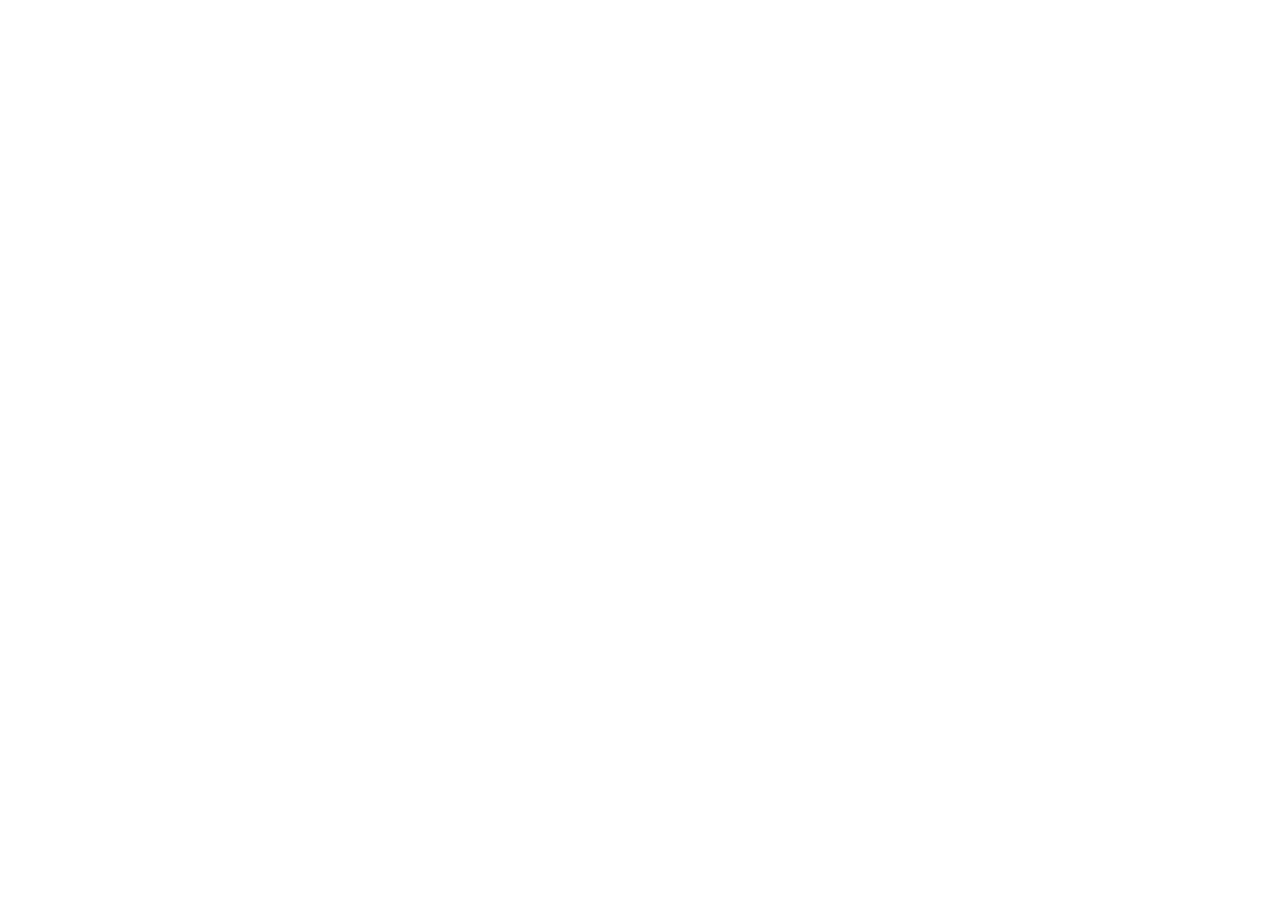
==== index.html @ 74750529 "Create index.html" ====
<!DOCTYPE html>
<html lang="en">
<head>
  <meta charset="UTF-8">
  <title>React Click Button Demo</title>
  <!-- Load React and ReactDOM from CDN -->
  <script crossorigin src="https://unpkg.com/react@18/umd/react.development.js"></script>
  <script crossorigin src="https://unpkg.com/react-dom@18/umd/react-dom.development.js"></script>
  <!-- If you prefer the production bundles, use .production.min.js -->
  <style>
    body { font-family: Arial, sans-serif; text-align: center; margin-top: 2rem; }
    button { padding: 0.5rem 1rem; font-size: 1rem; }
    p { margin-top: 1rem; font-size: 1.2rem; }
  </style>
</head>
<body>
<div id="root"></div>

<script type="text/javascript">
  // Make sure the global React namespace is available
  const { useState } = React;

  // Simple counter component
  function ClickCounter() {
    const [count, setCount] = useState(0);

    const handleClick = () => setCount(prev => prev + 1);

    return (
      <div>
        <button onClick={handleClick}>Click me!</button>
        <p>You clicked {count} {count === 1 ? 'time' : 'times'}</p>
      </div>
    );
  }

  // Render the component into the root element
  ReactDOM.createRoot(document.getElementById('root')).render(<ClickCounter />);
</script>

</body>
</html>
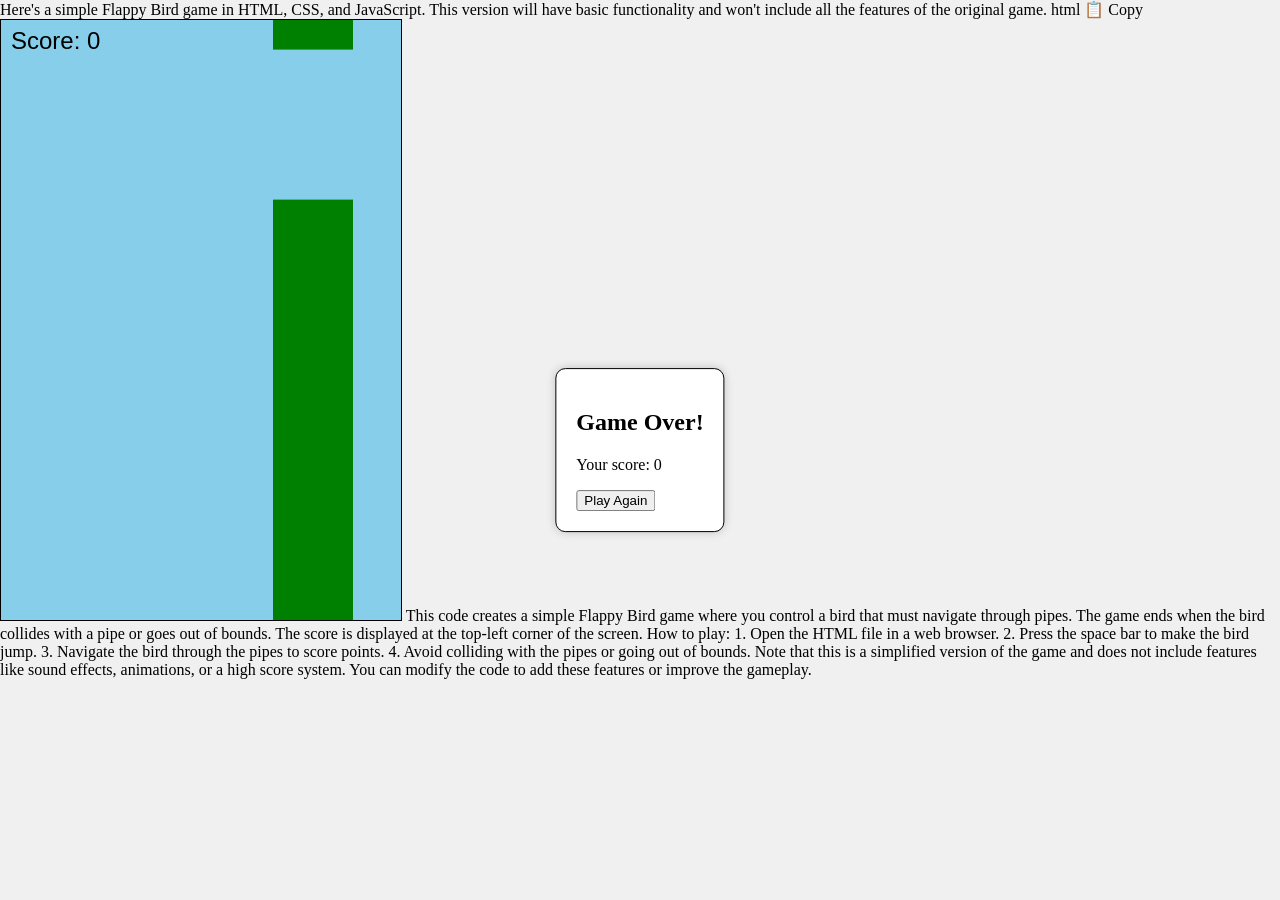
==== commit 795a9852: "Update index.html" ====
--- a/index.html
+++ b/index.html
@@ -1,42 +1,179 @@
+Here's a simple Flappy Bird game in HTML, CSS, and JavaScript. This version will have basic functionality and won't include all the features of the original game.
+
+
+
+
+
+
+html
+📋
+ Copy
 <!DOCTYPE html>
 <html lang="en">
 <head>
-  <meta charset="UTF-8">
-  <title>React Click Button Demo</title>
-  <!-- Load React and ReactDOM from CDN -->
-  <script crossorigin src="https://unpkg.com/react@18/umd/react.development.js"></script>
-  <script crossorigin src="https://unpkg.com/react-dom@18/umd/react-dom.development.js"></script>
-  <!-- If you prefer the production bundles, use .production.min.js -->
-  <style>
-    body { font-family: Arial, sans-serif; text-align: center; margin-top: 2rem; }
-    button { padding: 0.5rem 1rem; font-size: 1rem; }
-    p { margin-top: 1rem; font-size: 1.2rem; }
-  </style>
+    <meta charset="UTF-8">
+    <meta name="viewport" content="width=device-width, initial-scale=1.0">
+    <title>Flappy Bird</title>
+    <style>
+        body {
+            margin: 0;
+            background-color: #f0f0f0;
+        }
+        
+        canvas {
+            border: 1px solid #000;
+        }
+        
+        .game-over {
+            position: absolute;
+            top: 50%;
+            left: 50%;
+            transform: translate(-50%, -50%);
+            background-color: #fff;
+            padding: 20px;
+            border: 1px solid #000;
+            border-radius: 10px;
+            box-shadow: 0 0 10px rgba(0, 0, 0, 0.2);
+            display: none;
+        }
+    </style>
 </head>
 <body>
-<div id="root"></div>
-
-<script type="text/javascript">
-  // Make sure the global React namespace is available
-  const { useState } = React;
-
-  // Simple counter component
-  function ClickCounter() {
-    const [count, setCount] = useState(0);
-
-    const handleClick = () => setCount(prev => prev + 1);
-
-    return (
-      <div>
-        <button onClick={handleClick}>Click me!</button>
-        <p>You clicked {count} {count === 1 ? 'time' : 'times'}</p>
-      </div>
-    );
-  }
-
-  // Render the component into the root element
-  ReactDOM.createRoot(document.getElementById('root')).render(<ClickCounter />);
-</script>
-
+    <canvas id="game-canvas" width="400" height="600"></canvas>
+    <div class="game-over" id="game-over">
+        <h2>Game Over!</h2>
+        <p>Your score: <span id="final-score">0</span></p>
+        <button id="restart-btn">Play Again</button>
+    </div>
+    
+    <script>
+        // Get the canvas element
+        const canvas = document.getElementById('game-canvas');
+        const ctx = canvas.getContext('2d');
+        
+        // Set the canvas dimensions
+        canvas.width = 400;
+        canvas.height = 600;
+        
+        // Define the bird object
+        const bird = {
+            x: 50,
+            y: canvas.height / 2,
+            width: 30,
+            height: 30,
+            velocity: 0,
+            gravity: 0.2,
+            lift: -6,
+            rotation: 0
+        };
+        
+        // Define the pipe object
+        const pipe = {
+            x: canvas.width,
+            y: Math.random() * (canvas.height - 200),
+            width: 80,
+            height: 200,
+            gap: 150
+        };
+        
+        // Define the score
+        let score = 0;
+        
+        // Main game loop
+        function draw() {
+            // Clear the canvas
+            ctx.clearRect(0, 0, canvas.width, canvas.height);
+            
+            // Draw the background
+            ctx.fillStyle = '#87CEEB';
+            ctx.fillRect(0, 0, canvas.width, canvas.height);
+            
+            // Draw the bird
+            ctx.fillStyle = '#FFD700';
+            ctx.fillRect(bird.x, bird.y, bird.width, bird.height);
+            
+            // Draw the pipe
+            ctx.fillStyle = '#008000';
+            ctx.fillRect(pipe.x, 0, pipe.width, pipe.y);
+            ctx.fillRect(pipe.x, pipe.y + pipe.gap, pipe.width, canvas.height - (pipe.y + pipe.gap));
+            
+            // Update the bird position
+            bird.velocity += bird.gravity;
+            bird.y += bird.velocity;
+            
+            // Update the pipe position
+            pipe.x -= 2;
+            
+            // Check for collision with the pipe
+            if (checkCollision()) {
+                gameOver();
+            }
+            
+            // Check if the bird is out of bounds
+            if (bird.y + bird.height > canvas.height || bird.y < 0) {
+                gameOver();
+            }
+            
+            // Update the score
+            if (pipe.x + pipe.width / 2 < bird.x + bird.width / 2 && pipe.x + pipe.width / 2 > bird.x - 2) {
+                score++;
+            }
+            
+            // Draw the score
+            ctx.font = '24px Arial';
+            ctx.fillStyle = '#000';
+            ctx.textAlign = 'left';
+            ctx.textBaseline = 'top';
+            ctx.fillText('Score: ' + score, 10, 10);
+            
+            // Request the next frame
+            requestAnimationFrame(draw);
+        }
+        
+        // Check for collision with the pipe
+        function checkCollision() {
+            if (pipe.x < bird.x + bird.width &&
+                pipe.x + pipe.width > bird.x &&
+                (bird.y < pipe.y || bird.y + bird.height > pipe.y + pipe.gap)) {
+                return true;
+            }
+            return false;
+        }
+        
+        // Game over
+        function gameOver() {
+            // Stop the game loop
+            cancelAnimationFrame(draw);
+            
+            // Show the game over screen
+            document.getElementById('game-over').style.display = 'block';
+            document.getElementById('final-score').textContent = score;
+        }
+        
+        // Handle user input
+        document.addEventListener('keydown', (e) => {
+            if (e.key === ' ') {
+                bird.velocity = bird.lift;
+            }
+        });
+        
+        // Start the game
+        draw();
+    </script>
 </body>
 </html>
+
+
+
+
+
+This code creates a simple Flappy Bird game where you control a bird that must navigate through pipes. The game ends when the bird collides with a pipe or goes out of bounds. The score is displayed at the top-left corner of the screen.
+
+How to play:
+
+1. Open the HTML file in a web browser.
+2. Press the space bar to make the bird jump.
+3. Navigate the bird through the pipes to score points.
+4. Avoid colliding with the pipes or going out of bounds.
+
+Note that this is a simplified version of the game and does not include features like sound effects, animations, or a high score system. You can modify the code to add these features or improve the gameplay.
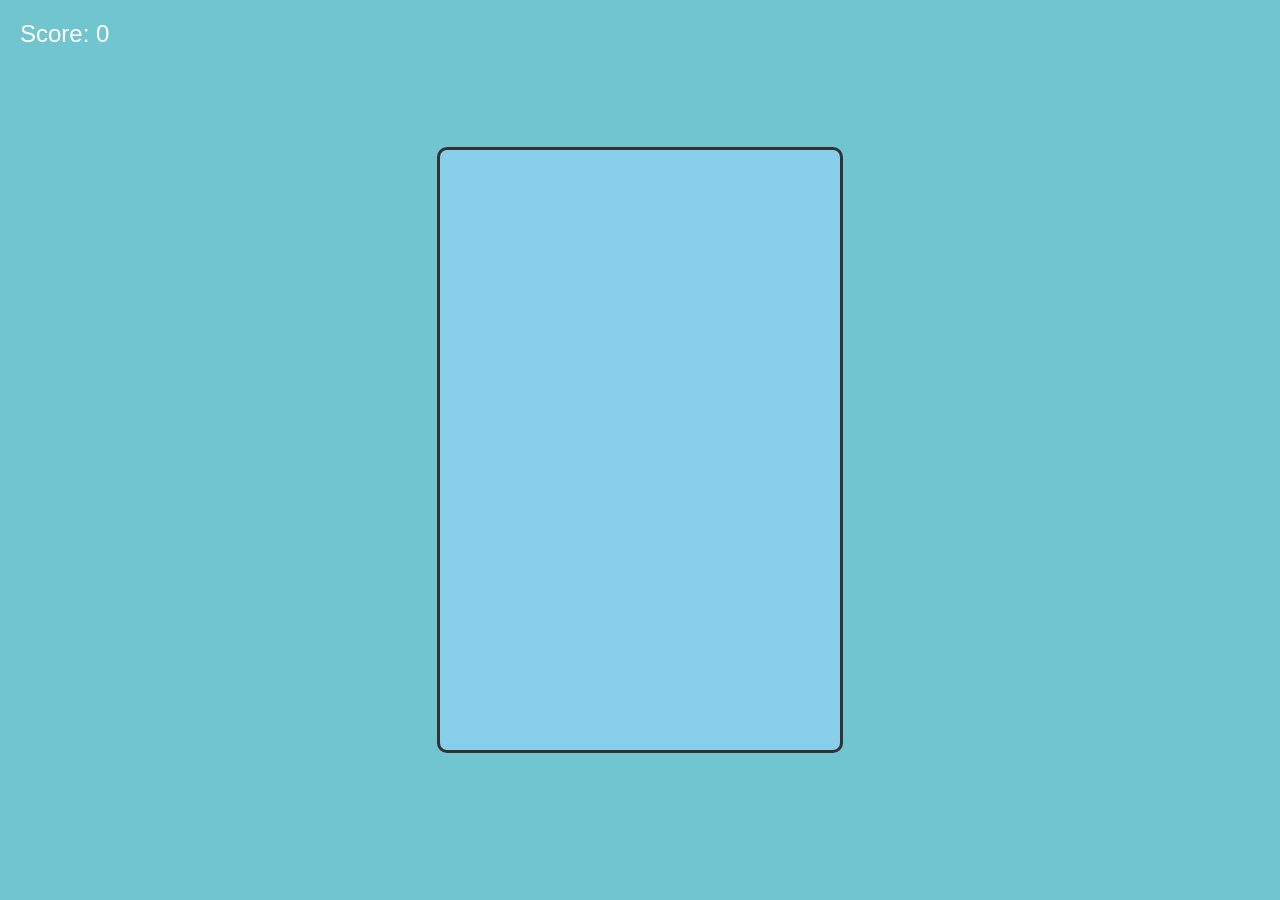
==== commit 948fb613: "Update index.html" ====
--- a/index.html
+++ b/index.html
@@ -1,179 +1,165 @@
-Here's a simple Flappy Bird game in HTML, CSS, and JavaScript. This version will have basic functionality and won't include all the features of the original game.
-
-
-
-
-
-
-html
-📋
- Copy
 <!DOCTYPE html>
 <html lang="en">
 <head>
     <meta charset="UTF-8">
     <meta name="viewport" content="width=device-width, initial-scale=1.0">
-    <title>Flappy Bird</title>
+    <title>Flappy Bird Game</title>
     <style>
         body {
             margin: 0;
-            background-color: #f0f0f0;
+            padding: 0;
+            display: flex;
+            justify-content: center;
+            align-items: center;
+            height: 100vh;
+            background: #70c5ce;
         }
-        
         canvas {
-            border: 1px solid #000;
+            border: 3px solid #333;
+            border-radius: 10px;
+            background-color: #87CEEB;
         }
-        
-        .game-over {
+        .score {
+            position: absolute;
+            top: 20px;
+            left: 20px;
+            font-size: 24px;
+            color: white;
+            font-family: Arial, sans-serif;
+        }
+        .gameover {
             position: absolute;
             top: 50%;
             left: 50%;
             transform: translate(-50%, -50%);
-            background-color: #fff;
+            background: rgba(0, 0, 0, 0.7);
+            color: white;
             padding: 20px;
-            border: 1px solid #000;
             border-radius: 10px;
-            box-shadow: 0 0 10px rgba(0, 0, 0, 0.2);
+            text-align: center;
             display: none;
         }
     </style>
 </head>
 <body>
-    <canvas id="game-canvas" width="400" height="600"></canvas>
-    <div class="game-over" id="game-over">
+    <canvas id="gameCanvas" width="400" height="600"></canvas>
+    <div class="score">Score: <span id="score">0</span></div>
+    <div class="gameover" id="gameover">
         <h2>Game Over!</h2>
-        <p>Your score: <span id="final-score">0</span></p>
-        <button id="restart-btn">Play Again</button>
+        <p>Your score: <span id="finalScore">0</span></p>
+        <button onclick="restartGame()">Restart</button>
     </div>
-    
+
     <script>
-        // Get the canvas element
-        const canvas = document.getElementById('game-canvas');
+        const canvas = document.getElementById('gameCanvas');
         const ctx = canvas.getContext('2d');
-        
-        // Set the canvas dimensions
-        canvas.width = 400;
-        canvas.height = 600;
-        
-        // Define the bird object
-        const bird = {
+
+        let bird = {
             x: 50,
-            y: canvas.height / 2,
+            y: 150,
             width: 30,
             height: 30,
-            velocity: 0,
-            gravity: 0.2,
-            lift: -6,
-            rotation: 0
+            gravity: 0.6,
+            lift: -12,
+            velocity: 0
         };
-        
-        // Define the pipe object
-        const pipe = {
-            x: canvas.width,
-            y: Math.random() * (canvas.height - 200),
-            width: 80,
-            height: 200,
-            gap: 150
-        };
-        
-        // Define the score
+
+        let pipes = [];
         let score = 0;
-        
-        // Main game loop
-        function draw() {
-            // Clear the canvas
-            ctx.clearRect(0, 0, canvas.width, canvas.height);
-            
-            // Draw the background
-            ctx.fillStyle = '#87CEEB';
-            ctx.fillRect(0, 0, canvas.width, canvas.height);
-            
-            // Draw the bird
-            ctx.fillStyle = '#FFD700';
-            ctx.fillRect(bird.x, bird.y, bird.width, bird.height);
-            
-            // Draw the pipe
-            ctx.fillStyle = '#008000';
-            ctx.fillRect(pipe.x, 0, pipe.width, pipe.y);
-            ctx.fillRect(pipe.x, pipe.y + pipe.gap, pipe.width, canvas.height - (pipe.y + pipe.gap));
-            
-            // Update the bird position
+        let gameOver = false;
+        let frameCount = 0;
+
+        function setup() {
+            pipes = [];
+            bird.y = 150;
+            bird.velocity = 0;
+            score = 0;
+            gameOver = false;
+            document.getElementById('score').textContent = score;
+            document.getElementById('finalScore').textContent = score;
+            document.getElementById('gameover').style.display = 'none';
+            frameCount = 0;
+            requestAnimationFrame(loop);
+        }
+
+        function loop() {
+            if (!gameOver) {
+                update();
+                draw();
+                requestAnimationFrame(loop);
+            }
+        }
+
+        function update() {
             bird.velocity += bird.gravity;
             bird.y += bird.velocity;
-            
-            // Update the pipe position
-            pipe.x -= 2;
-            
-            // Check for collision with the pipe
-            if (checkCollision()) {
-                gameOver();
+
+            if (bird.y + bird.height >= canvas.height) {
+                gameOver = true;
             }
-            
-            // Check if the bird is out of bounds
-            if (bird.y + bird.height > canvas.height || bird.y < 0) {
-                gameOver();
+
+            if (bird.y < 0) {
+                bird.y = 0;
+                bird.velocity = 0;
             }
-            
-            // Update the score
-            if (pipe.x + pipe.width / 2 < bird.x + bird.width / 2 && pipe.x + pipe.width / 2 > bird.x - 2) {
-                score++;
+
+            if (frameCount % 90 === 0) {
+                let pipeHeight = Math.random() * (canvas.height - 200) + 50;
+                pipes.push({
+                    x: canvas.width,
+                    top: pipeHeight,
+                    bottom: canvas.height - pipeHeight - 150
+                });
             }
-            
-            // Draw the score
-            ctx.font = '24px Arial';
-            ctx.fillStyle = '#000';
-            ctx.textAlign = 'left';
-            ctx.textBaseline = 'top';
-            ctx.fillText('Score: ' + score, 10, 10);
-            
-            // Request the next frame
-            requestAnimationFrame(draw);
+
+            pipes.forEach((pipe, index) => {
+                pipe.x -= 2;
+
+                if (pipe.x + 40 < 0) {
+                    pipes.splice(index, 1);
+                    score++;
+                }
+
+                if (bird.x + bird.width > pipe.x && bird.x < pipe.x + 40) {
+                    if (bird.y < pipe.top || bird.y + bird.height > canvas.height - pipe.bottom) {
+                        gameOver = true;
+                    }
+                }
+            });
+
+            frameCount++;
         }
-        
-        // Check for collision with the pipe
-        function checkCollision() {
-            if (pipe.x < bird.x + bird.width &&
-                pipe.x + pipe.width > bird.x &&
-                (bird.y < pipe.y || bird.y + bird.height > pipe.y + pipe.gap)) {
-                return true;
+
+        function draw() {
+            ctx.clearRect(0, 0, canvas.width, canvas.height);
+            ctx.fillStyle = "#70c5ce";
+            ctx.fillRect(0, 0, canvas.width, canvas.height);
+
+            ctx.fillStyle = "yellow";
+            ctx.fillRect(bird.x, bird.y, bird.width, bird.height);
+
+            pipes.forEach(pipe => {
+                ctx.fillStyle = "green";
+                ctx.fillRect(pipe.x, 0, 40, pipe.top);
+                ctx.fillRect(pipe.x, canvas.height - pipe.bottom, 40, pipe.bottom);
+            });
+
+            document.getElementById('score').textContent = score;
+        }
+
+        function flap() {
+            if (!gameOver) {
+                bird.velocity += bird.lift;
             }
-            return false;
         }
-        
-        // Game over
-        function gameOver() {
-            // Stop the game loop
-            cancelAnimationFrame(draw);
-            
-            // Show the game over screen
-            document.getElementById('game-over').style.display = 'block';
-            document.getElementById('final-score').textContent = score;
+
+        function restartGame() {
+            setup();
+            loop();
         }
-        
-        // Handle user input
-        document.addEventListener('keydown', (e) => {
-            if (e.key === ' ') {
-                bird.velocity = bird.lift;
+
+        document.addEventListener('keydown', function(event) {
+            if (event.code === 'Space' || event.code === 'ArrowUp') {
+                flap();
             }
         });
-        
-        // Start the game
-        draw();
-    </script>
-</body>
-</html>
-
-
-
-
-
-This code creates a simple Flappy Bird game where you control a bird that must navigate through pipes. The game ends when the bird collides with a pipe or goes out of bounds. The score is displayed at the top-left corner of the screen.
-
-How to play:
-
-1. Open the HTML file in a web browser.
-2. Press the space bar to make the bird jump.
-3. Navigate the bird through the pipes to score points.
-4. Avoid colliding with the pipes or going out of bounds.
-
-Note that this is a simplified version of the game and does not include features like sound effects, animations, or a high score system. You can modify the code to add these features or improve the gameplay.
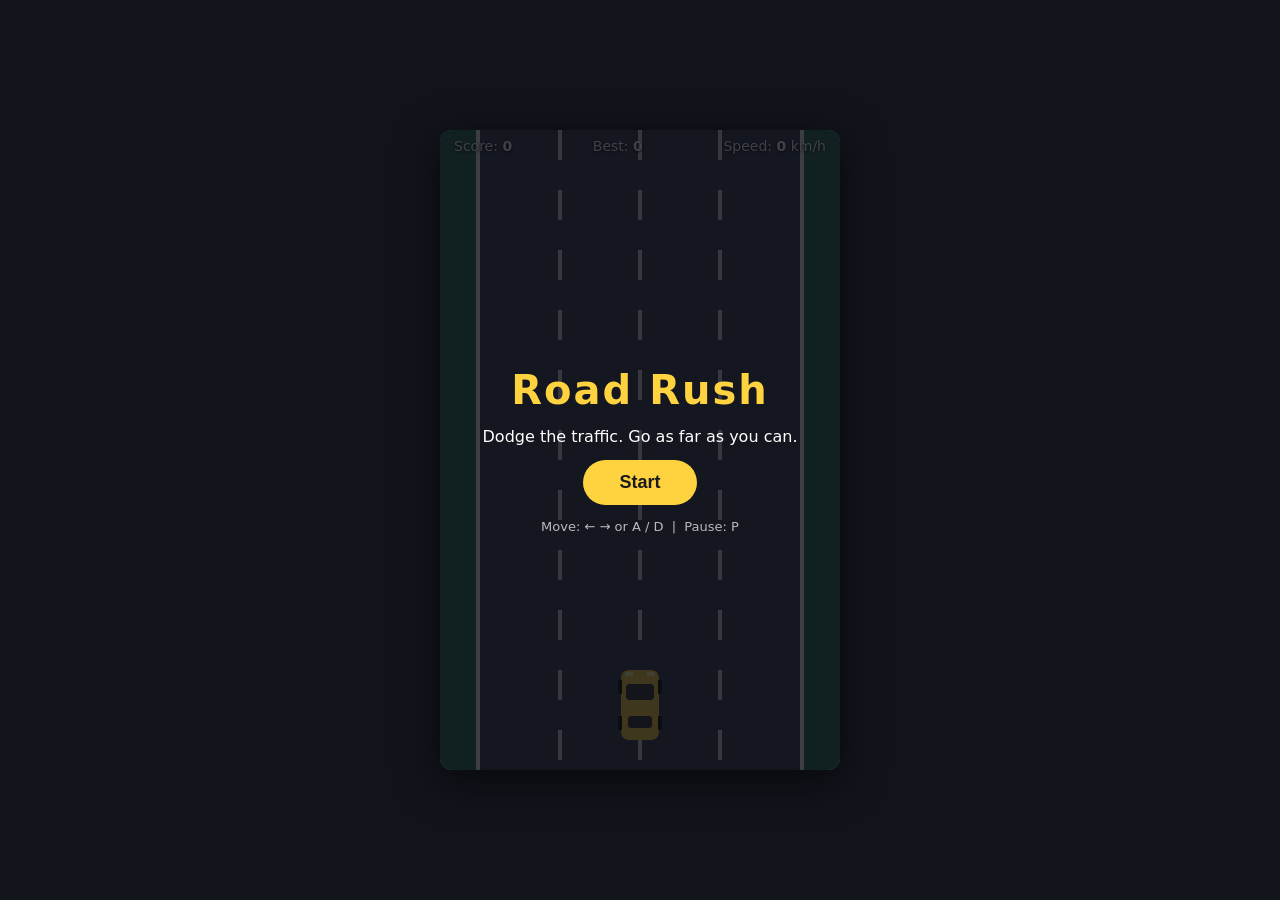
==== commit 8c4eb44b: "Replace Flappy Bird with Road Rush car game as index.html Co-Authored-By: Claude Sonnet 5.5 <noreply" ====
--- a/index.html
+++ b/index.html
@@ -1,165 +1,33 @@
 <!DOCTYPE html>
 <html lang="en">
 <head>
-    <meta charset="UTF-8">
-    <meta name="viewport" content="width=device-width, initial-scale=1.0">
-    <title>Flappy Bird Game</title>
-    <style>
-        body {
-            margin: 0;
-            padding: 0;
-            display: flex;
-            justify-content: center;
-            align-items: center;
-            height: 100vh;
-            background: #70c5ce;
-        }
-        canvas {
-            border: 3px solid #333;
-            border-radius: 10px;
-            background-color: #87CEEB;
-        }
-        .score {
-            position: absolute;
-            top: 20px;
-            left: 20px;
-            font-size: 24px;
-            color: white;
-            font-family: Arial, sans-serif;
-        }
-        .gameover {
-            position: absolute;
-            top: 50%;
-            left: 50%;
-            transform: translate(-50%, -50%);
-            background: rgba(0, 0, 0, 0.7);
-            color: white;
-            padding: 20px;
-            border-radius: 10px;
-            text-align: center;
-            display: none;
-        }
-    </style>
+  <meta charset="UTF-8" />
+  <meta name="viewport" content="width=device-width, initial-scale=1.0, user-scalable=no" />
+  <title>Road Rush - Car Game</title>
+  <link rel="stylesheet" href="style.css" />
 </head>
 <body>
-    <canvas id="gameCanvas" width="400" height="600"></canvas>
-    <div class="score">Score: <span id="score">0</span></div>
-    <div class="gameover" id="gameover">
-        <h2>Game Over!</h2>
-        <p>Your score: <span id="finalScore">0</span></p>
-        <button onclick="restartGame()">Restart</button>
+  <div id="game-wrap">
+    <canvas id="game" width="400" height="640"></canvas>
+
+    <div id="hud">
+      <span>Score: <b id="score">0</b></span>
+      <span>Best: <b id="best">0</b></span>
+      <span>Speed: <b id="speed">0</b> km/h</span>
     </div>
 
-    <script>
-        const canvas = document.getElementById('gameCanvas');
-        const ctx = canvas.getContext('2d');
+    <div id="overlay">
+      <h1 id="title">Road Rush</h1>
+      <p id="msg">Dodge the traffic. Go as far as you can.</p>
+      <button id="startBtn">Start</button>
+      <p class="hint">Move: ← → or A / D &nbsp;|&nbsp; Pause: P</p>
+    </div>
 
-        let bird = {
-            x: 50,
-            y: 150,
-            width: 30,
-            height: 30,
-            gravity: 0.6,
-            lift: -12,
-            velocity: 0
-        };
-
-        let pipes = [];
-        let score = 0;
-        let gameOver = false;
-        let frameCount = 0;
-
-        function setup() {
-            pipes = [];
-            bird.y = 150;
-            bird.velocity = 0;
-            score = 0;
-            gameOver = false;
-            document.getElementById('score').textContent = score;
-            document.getElementById('finalScore').textContent = score;
-            document.getElementById('gameover').style.display = 'none';
-            frameCount = 0;
-            requestAnimationFrame(loop);
-        }
-
-        function loop() {
-            if (!gameOver) {
-                update();
-                draw();
-                requestAnimationFrame(loop);
-            }
-        }
-
-        function update() {
-            bird.velocity += bird.gravity;
-            bird.y += bird.velocity;
-
-            if (bird.y + bird.height >= canvas.height) {
-                gameOver = true;
-            }
-
-            if (bird.y < 0) {
-                bird.y = 0;
-                bird.velocity = 0;
-            }
-
-            if (frameCount % 90 === 0) {
-                let pipeHeight = Math.random() * (canvas.height - 200) + 50;
-                pipes.push({
-                    x: canvas.width,
-                    top: pipeHeight,
-                    bottom: canvas.height - pipeHeight - 150
-                });
-            }
-
-            pipes.forEach((pipe, index) => {
-                pipe.x -= 2;
-
-                if (pipe.x + 40 < 0) {
-                    pipes.splice(index, 1);
-                    score++;
-                }
-
-                if (bird.x + bird.width > pipe.x && bird.x < pipe.x + 40) {
-                    if (bird.y < pipe.top || bird.y + bird.height > canvas.height - pipe.bottom) {
-                        gameOver = true;
-                    }
-                }
-            });
-
-            frameCount++;
-        }
-
-        function draw() {
-            ctx.clearRect(0, 0, canvas.width, canvas.height);
-            ctx.fillStyle = "#70c5ce";
-            ctx.fillRect(0, 0, canvas.width, canvas.height);
-
-            ctx.fillStyle = "yellow";
-            ctx.fillRect(bird.x, bird.y, bird.width, bird.height);
-
-            pipes.forEach(pipe => {
-                ctx.fillStyle = "green";
-                ctx.fillRect(pipe.x, 0, 40, pipe.top);
-                ctx.fillRect(pipe.x, canvas.height - pipe.bottom, 40, pipe.bottom);
-            });
-
-            document.getElementById('score').textContent = score;
-        }
-
-        function flap() {
-            if (!gameOver) {
-                bird.velocity += bird.lift;
-            }
-        }
-
-        function restartGame() {
-            setup();
-            loop();
-        }
-
-        document.addEventListener('keydown', function(event) {
-            if (event.code === 'Space' || event.code === 'ArrowUp') {
-                flap();
-            }
-        });
+    <div id="touch">
+      <button id="leftBtn" aria-label="Left">◀</button>
+      <button id="rightBtn" aria-label="Right">▶</button>
+    </div>
+  </div>
+  <script src="game.js"></script>
+</body>
+</html>
--- a/style.css
+++ b/style.css
@@ -0,0 +1,105 @@
+* { box-sizing: border-box; margin: 0; padding: 0; }
+
+body {
+  min-height: 100vh;
+  display: flex;
+  align-items: center;
+  justify-content: center;
+  background: #12141c;
+  font-family: "Segoe UI", system-ui, sans-serif;
+  color: #fff;
+  user-select: none;
+  -webkit-user-select: none;
+  touch-action: manipulation;
+}
+
+#game-wrap {
+  position: relative;
+  width: min(400px, 100vw);
+}
+
+canvas {
+  display: block;
+  width: 100%;
+  height: auto;
+  border-radius: 12px;
+  box-shadow: 0 10px 40px rgba(0, 0, 0, 0.6);
+  background: #2b2f3a;
+}
+
+#hud {
+  position: absolute;
+  top: 8px;
+  left: 0;
+  right: 0;
+  display: flex;
+  justify-content: space-between;
+  padding: 0 14px;
+  font-size: 14px;
+  text-shadow: 0 1px 3px #000;
+  pointer-events: none;
+}
+
+#overlay {
+  position: absolute;
+  inset: 0;
+  display: flex;
+  flex-direction: column;
+  align-items: center;
+  justify-content: center;
+  gap: 14px;
+  padding: 20px;
+  text-align: center;
+  background: rgba(10, 12, 20, 0.78);
+  border-radius: 12px;
+}
+
+#overlay h1 {
+  font-size: 40px;
+  letter-spacing: 2px;
+  color: #ffd23f;
+}
+
+#overlay .hint {
+  font-size: 13px;
+  opacity: 0.7;
+}
+
+button {
+  cursor: pointer;
+  border: none;
+  font-weight: 700;
+}
+
+#startBtn {
+  padding: 12px 36px;
+  font-size: 18px;
+  border-radius: 999px;
+  background: #ffd23f;
+  color: #1a1a1a;
+  transition: transform 0.1s;
+}
+#startBtn:hover { transform: scale(1.06); }
+
+#touch {
+  display: none;
+  position: absolute;
+  bottom: 10px;
+  left: 0;
+  right: 0;
+  justify-content: space-between;
+  padding: 0 14px;
+}
+
+#touch button {
+  width: 80px;
+  height: 80px;
+  font-size: 30px;
+  border-radius: 50%;
+  background: rgba(255, 255, 255, 0.18);
+  color: #fff;
+}
+
+@media (hover: none) and (pointer: coarse) {
+  #touch { display: flex; }
+}
